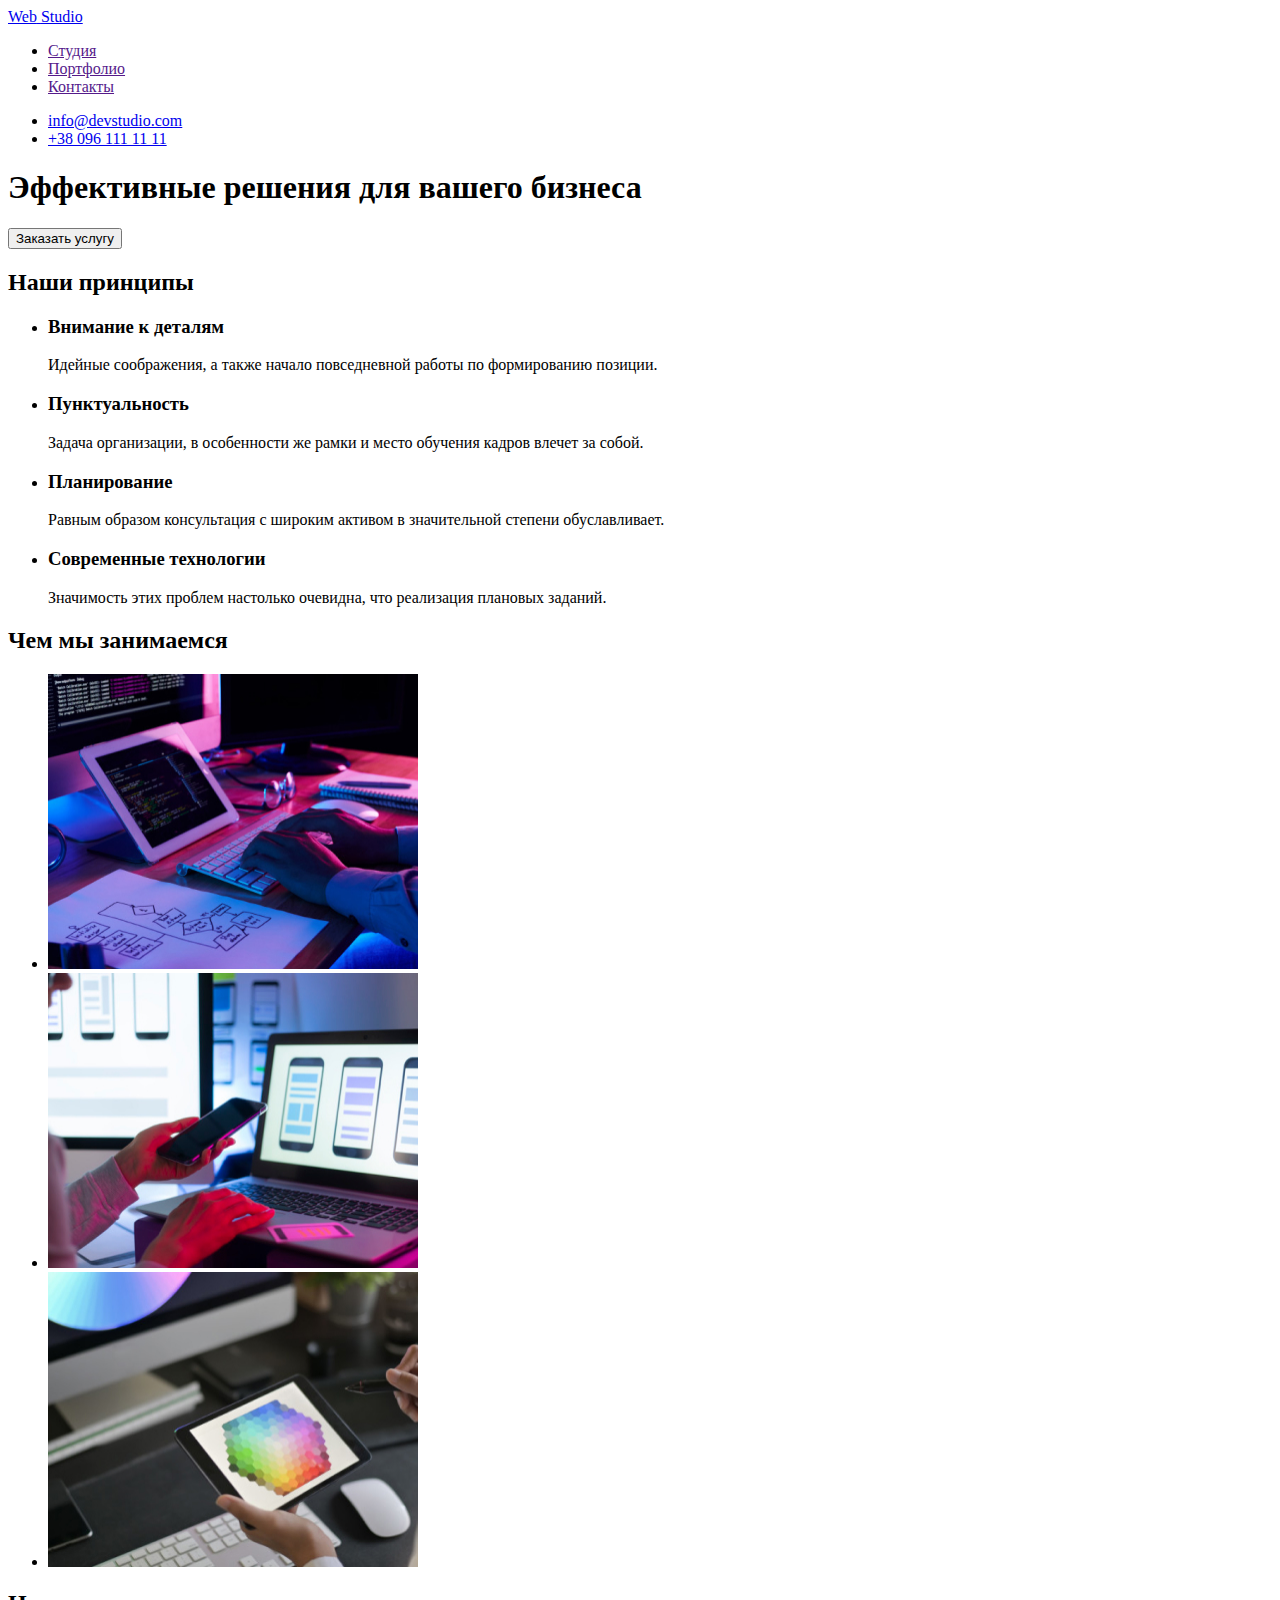
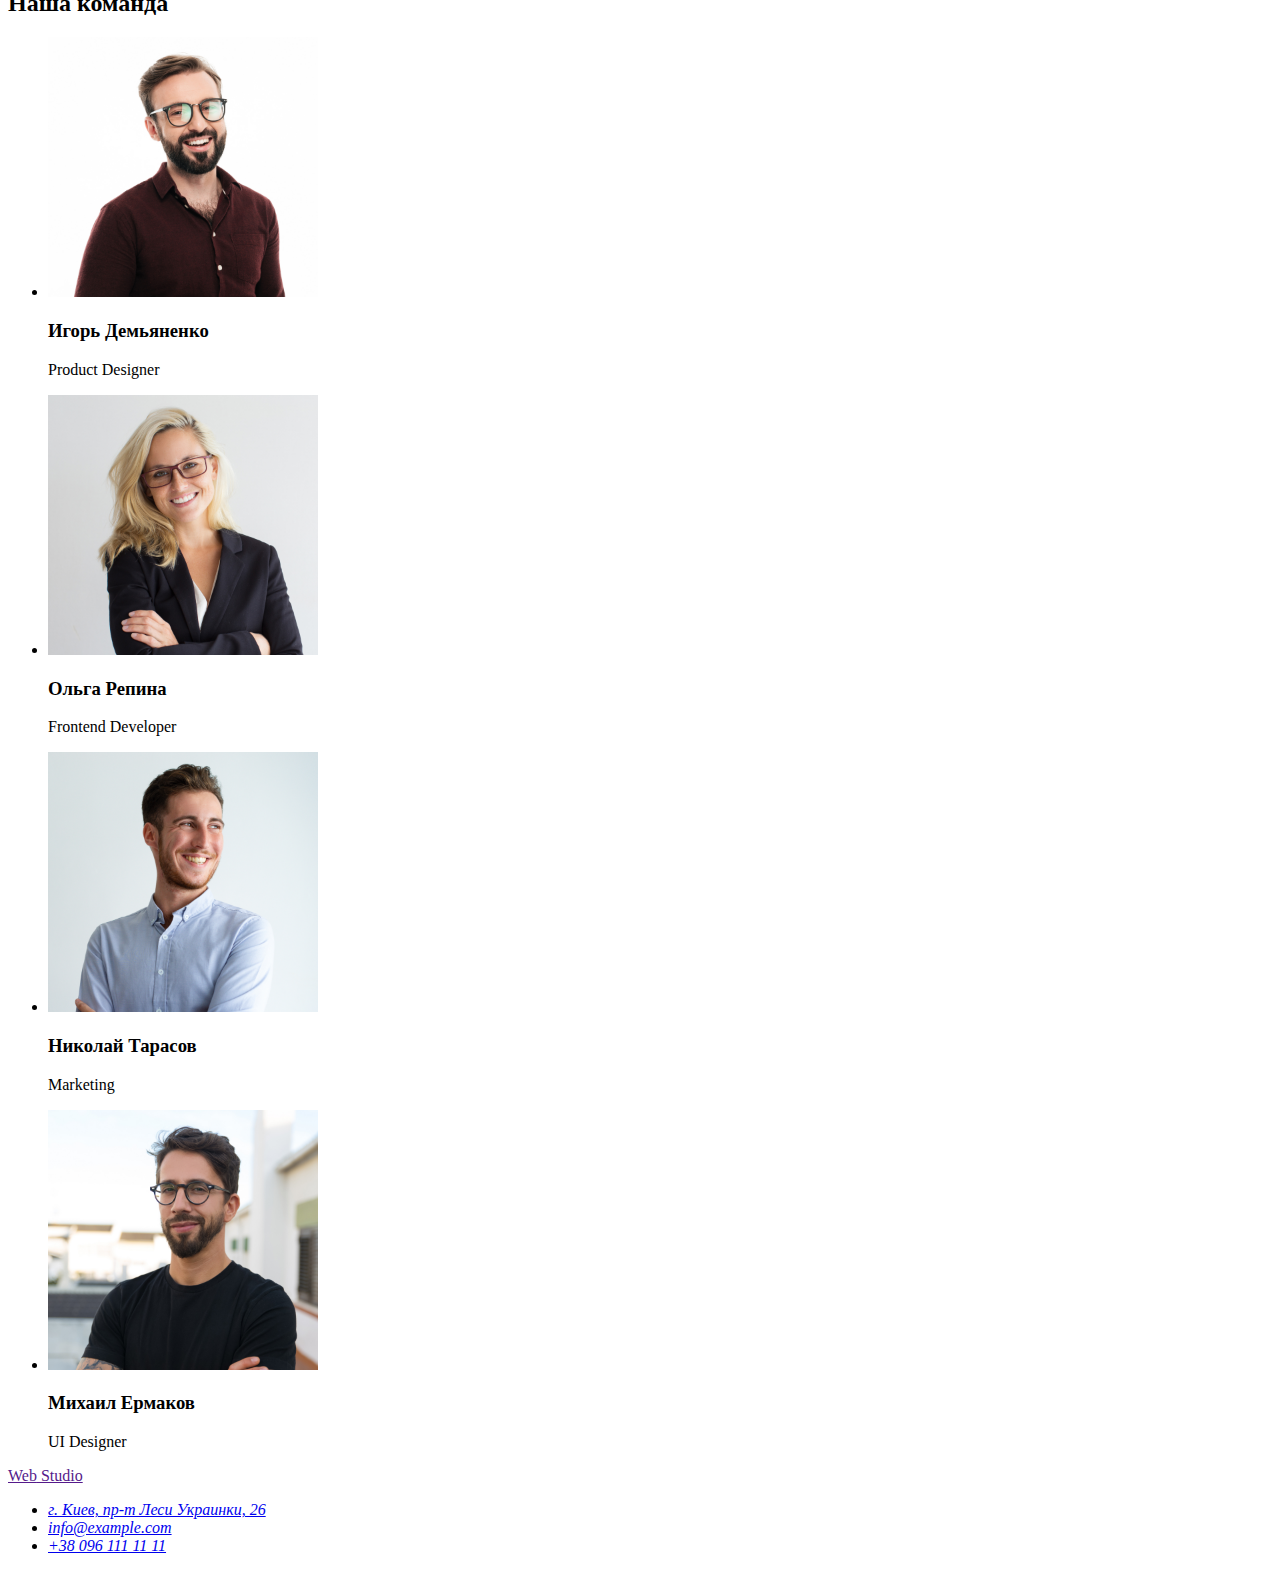
==== index.html @ e78b8bb2 "Revert "Update index.html"" ====
<!DOCTYPE html>
<html lang="ru">
  <head>
    <meta charset="UTF-8" />
    <meta name="viewport" content="width=device-width, initial-scale=1.0" />
    <title>Document</title>
    <link rel="stylesheet" href="./css/slyles.css" />
  </head>
  <body>
    <!--Head-->
    <header class="page-header">
      <nav>
        <a
          href="./index.html"
          class="logo"
        >
          <span>Web</span>
          <span>Studio</span>
        </a>

        <ul class="site-nav">
          <li><a href="">Студия</a></li>
          <li><a href="">Портфолио</a></li>
          <li><a href="">Контакты</a></li>
        </ul>
      </nav>

      <ul class="contact-us-nav">
        <li>
          <a href="mailto:info@devstudio.com"
            >info@devstudio.com</a
          >
        </li>
        <li>
          <a href="tel:+380961111111"
            >+38 096 111 11 11</a
          >
        </li>
      </ul>
    </header>

    <!--Hero-->
    <main>
      <!--Decisions-->
      <section>
        <h1>Эффективные решения для вашего бизнеса</h1>
        <button type="submit" value="Submit">Заказать услугу</button>
      </section>

      <!--Rules-->
      <section>
        <h2>Наши принципы</h2>
        <ul>
          <li>
            <h3>Внимание к деталям</h3>
            <p>
              Идейные соображения, а также начало повседневной работы по
              формированию позиции.
            </p>
          </li>
          <li>
            <h3>Пунктуальность</h3>
            <p>
              Задача организации, в особенности же рамки и место обучения кадров
              влечет за собой.
            </p>
          </li>
          <li>
            <h3>Планирование</h3>
            <p>
              Равным образом консультация с широким активом в значительной
              степени обуславливает.
            </p>
          </li>
          <li>
            <h3>Современные технологии</h3>
            <p>
              Значимость этих проблем настолько очевидна, что реализация
              плановых заданий.
            </p>
          </li>
        </ul>
      </section>

      <!--About us-->
      <section>
        <h2>Чем мы занимаемся</h2>
        <ul>
          <li>
            <img
              src="./images/img1.jpg"
              alt="desktop"
              width="370"
              height="295"
            />
          </li>
          <li>
            <img
              src="./images/img2.jpg"
              alt="mobile"
              width="370"
              height="295"
            />
          </li>
          <li>
            <img
              src="./images/img3.jpg"
              alt="design"
              width="370"
              height="295"
            />
          </li>
        </ul>
      </section>

      <!--Our team-->
      <section>
        <h2>Наша команда</h2>
        <ul>
          <li>
            <img
              src="./images/igor.jpg"
              alt="Игорь Демьяненко"
              width="270"
              height="260"
            />
            <h3>Игорь Демьяненко</h3>
            <p>Product Designer</p>
            
          </li>
          <li>
            <img
              src="./images/olha.jpg"
              alt="Ольга Репина"
              width="270"
              height="260"
            />
            <h3>Ольга Репина</h3>
            <p>Frontend Developer</p>
          </li>
          <li>
            <img
              src="./images/nikolai.jpg"
              alt="Николай Тарасов"
              width="270"
              height="260"
            />
            <h3>Николай Тарасов</h3>
            <p>Marketing</p>
          </li>
          <li>
            <img
              src="./images/mikhail.jpg"
              alt="Михаил Ермаков"
              width="270"
              height="260"
            />
            <h3>Михаил Ермаков</h3>
            <p>UI Designer</p>
          </li>
        </ul>
      </section>

      
    <!--Footer-->
    <footer>
      <a href="">
        <span>Web</span>
        Studio
      </a>

      <!--Adress-->
      <address>
        <ul>
          <li><a href="https://goo.gl/maps/fzgnHAXwvVbWMG2X8">г. Киев, пр-т Леси Украинки, 26</a>
          </li>
          <li><a href="mailto:info@example.com"> info@example.com</a>
          </li>
          <li><a href="tel:+380961111111">+38 096 111 11 11</a>
          </li>
        </ul>
      </address>

    </footer>
  </body>
</html>
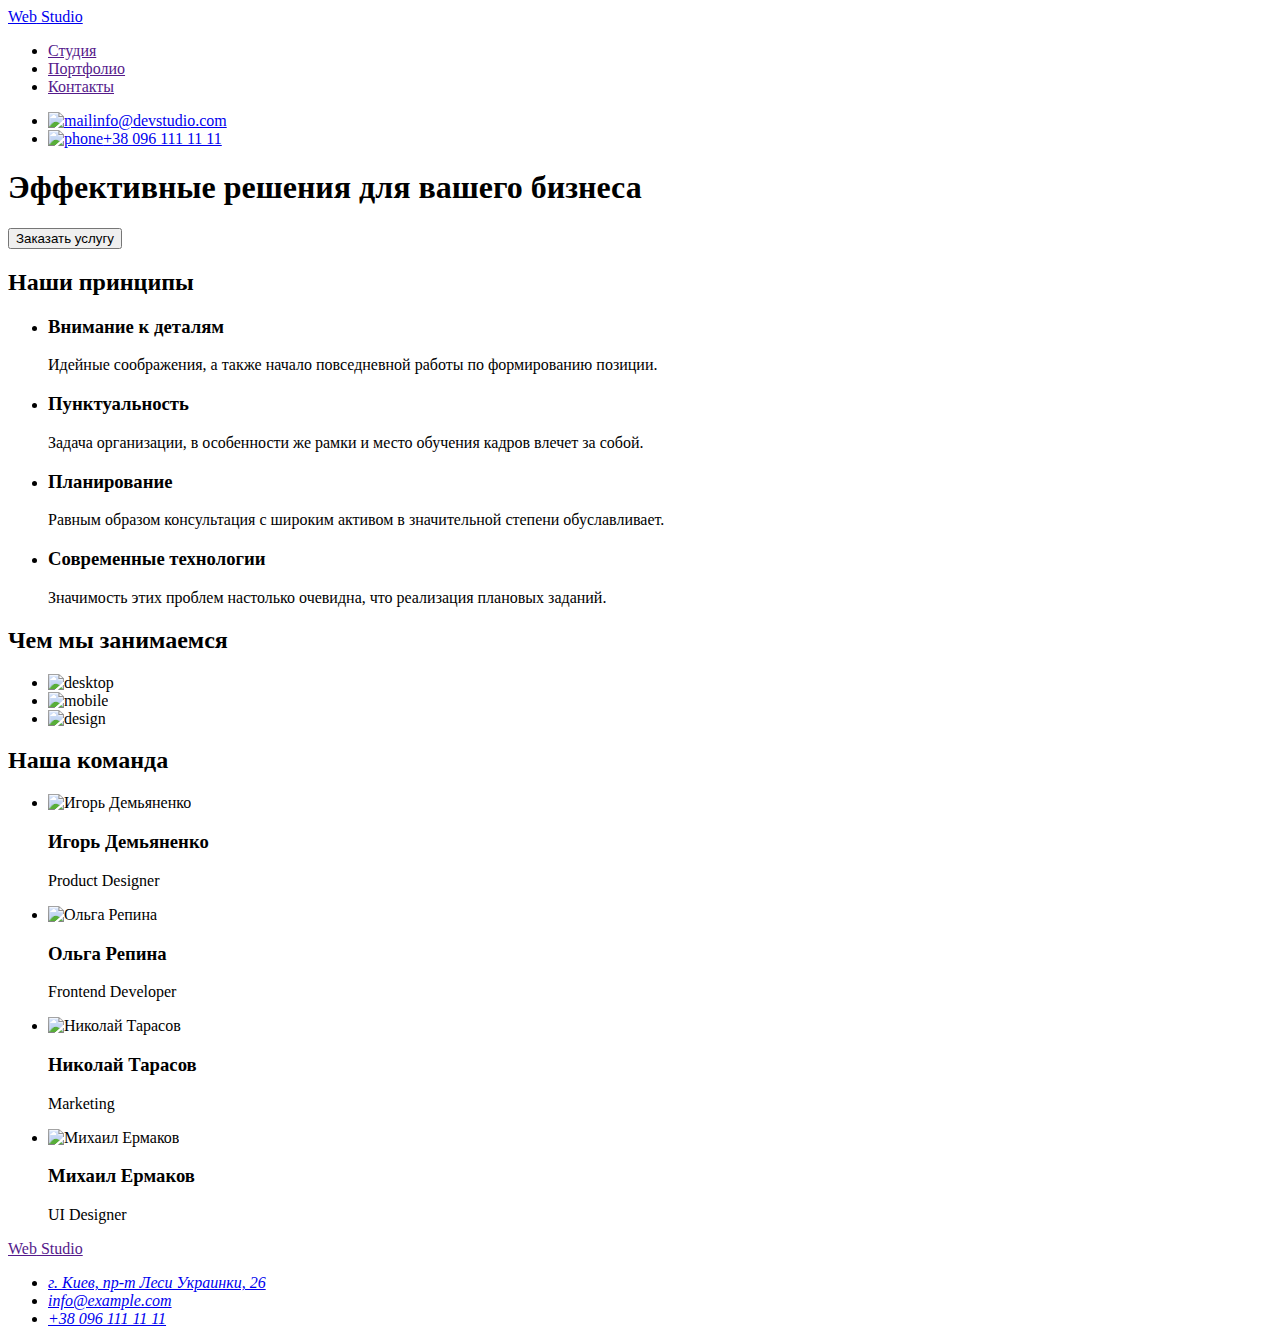
==== commit fc1d76c0: "Revert "updating images"" ====
--- a/index.html
+++ b/index.html
@@ -28,12 +28,12 @@
       <ul class="contact-us-nav">
         <li>
           <a href="mailto:info@devstudio.com"
-            >info@devstudio.com</a
+            ><img src="./images/mail.svg" alt="mail" />info@devstudio.com</a
           >
         </li>
         <li>
           <a href="tel:+380961111111"
-            >+38 096 111 11 11</a
+            ><img src="./images/phone.svg" alt="phone" />+38 096 111 11 11</a
           >
         </li>
       </ul>
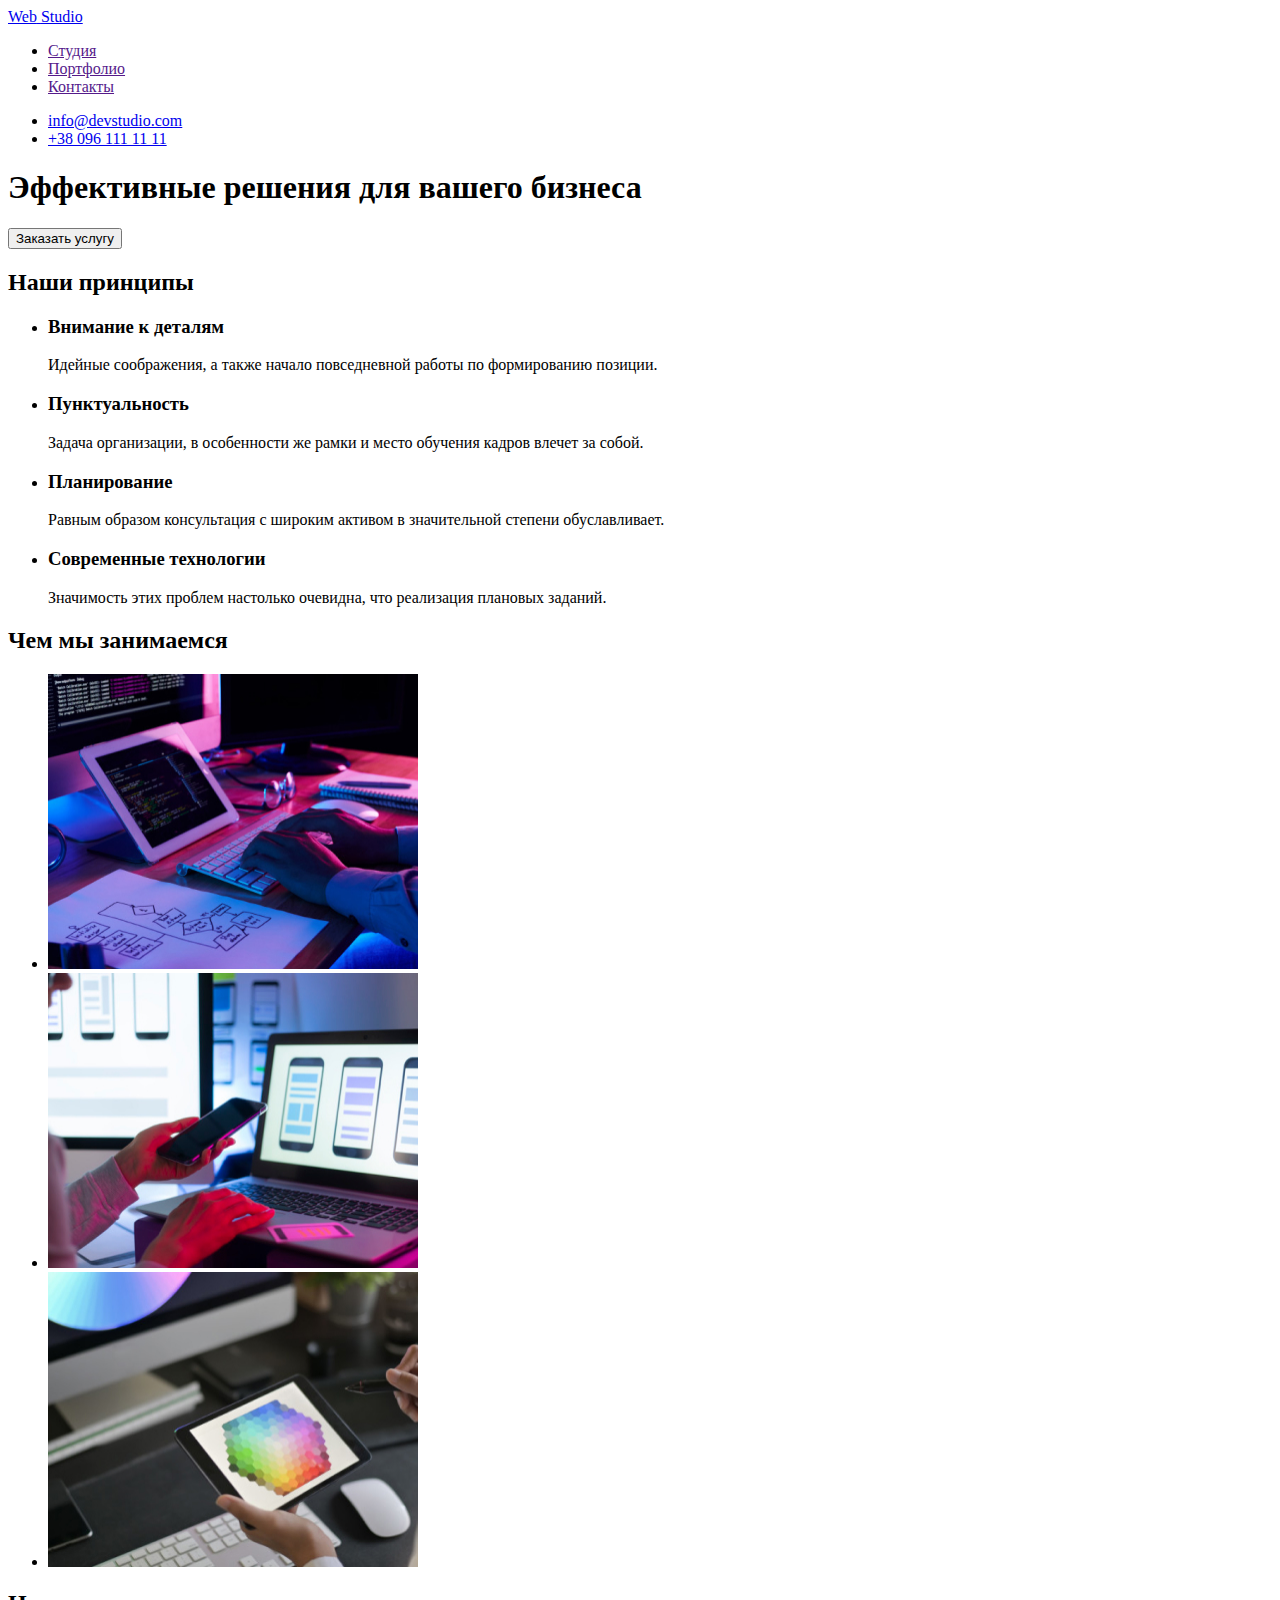
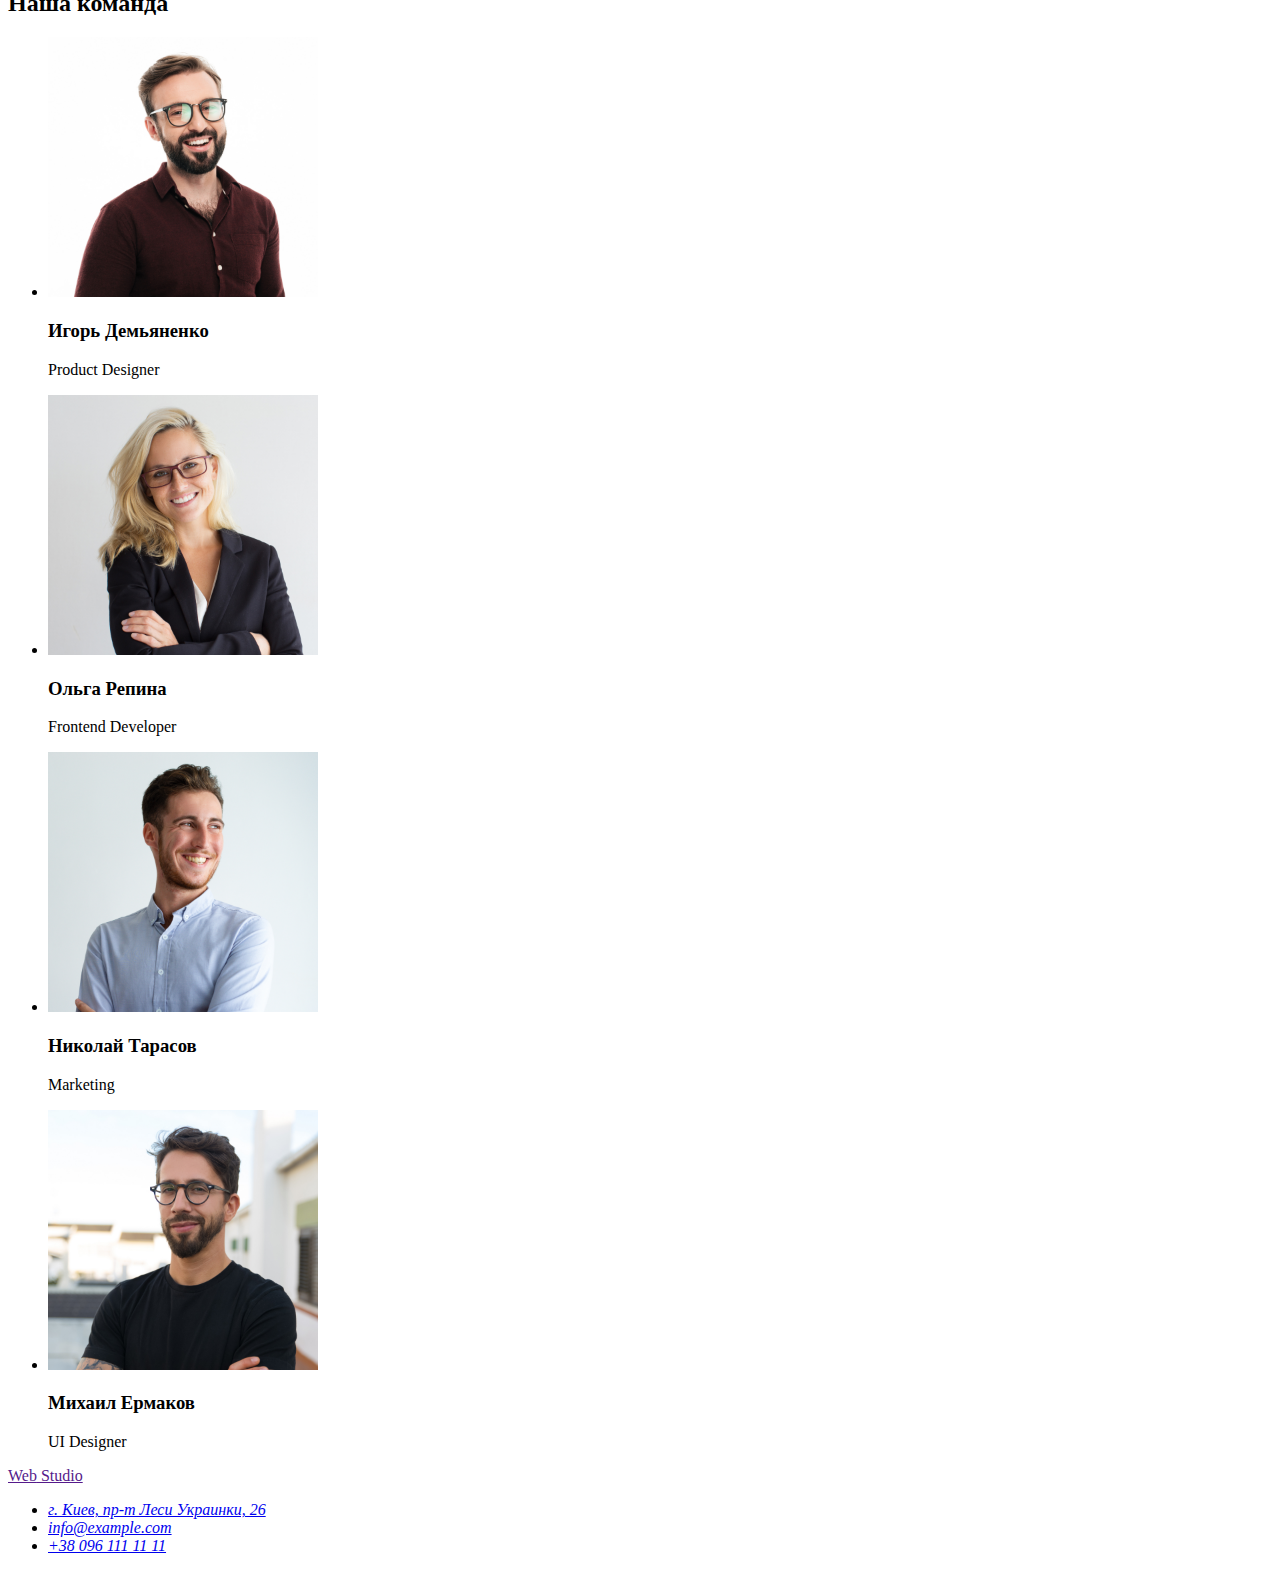
==== commit 757d5e86: "Revert "Revert "updating images""" ====
--- a/index.html
+++ b/index.html
@@ -28,12 +28,12 @@
       <ul class="contact-us-nav">
         <li>
           <a href="mailto:info@devstudio.com"
-            ><img src="./images/mail.svg" alt="mail" />info@devstudio.com</a
+            >info@devstudio.com</a
           >
         </li>
         <li>
           <a href="tel:+380961111111"
-            ><img src="./images/phone.svg" alt="phone" />+38 096 111 11 11</a
+            >+38 096 111 11 11</a
           >
         </li>
       </ul>
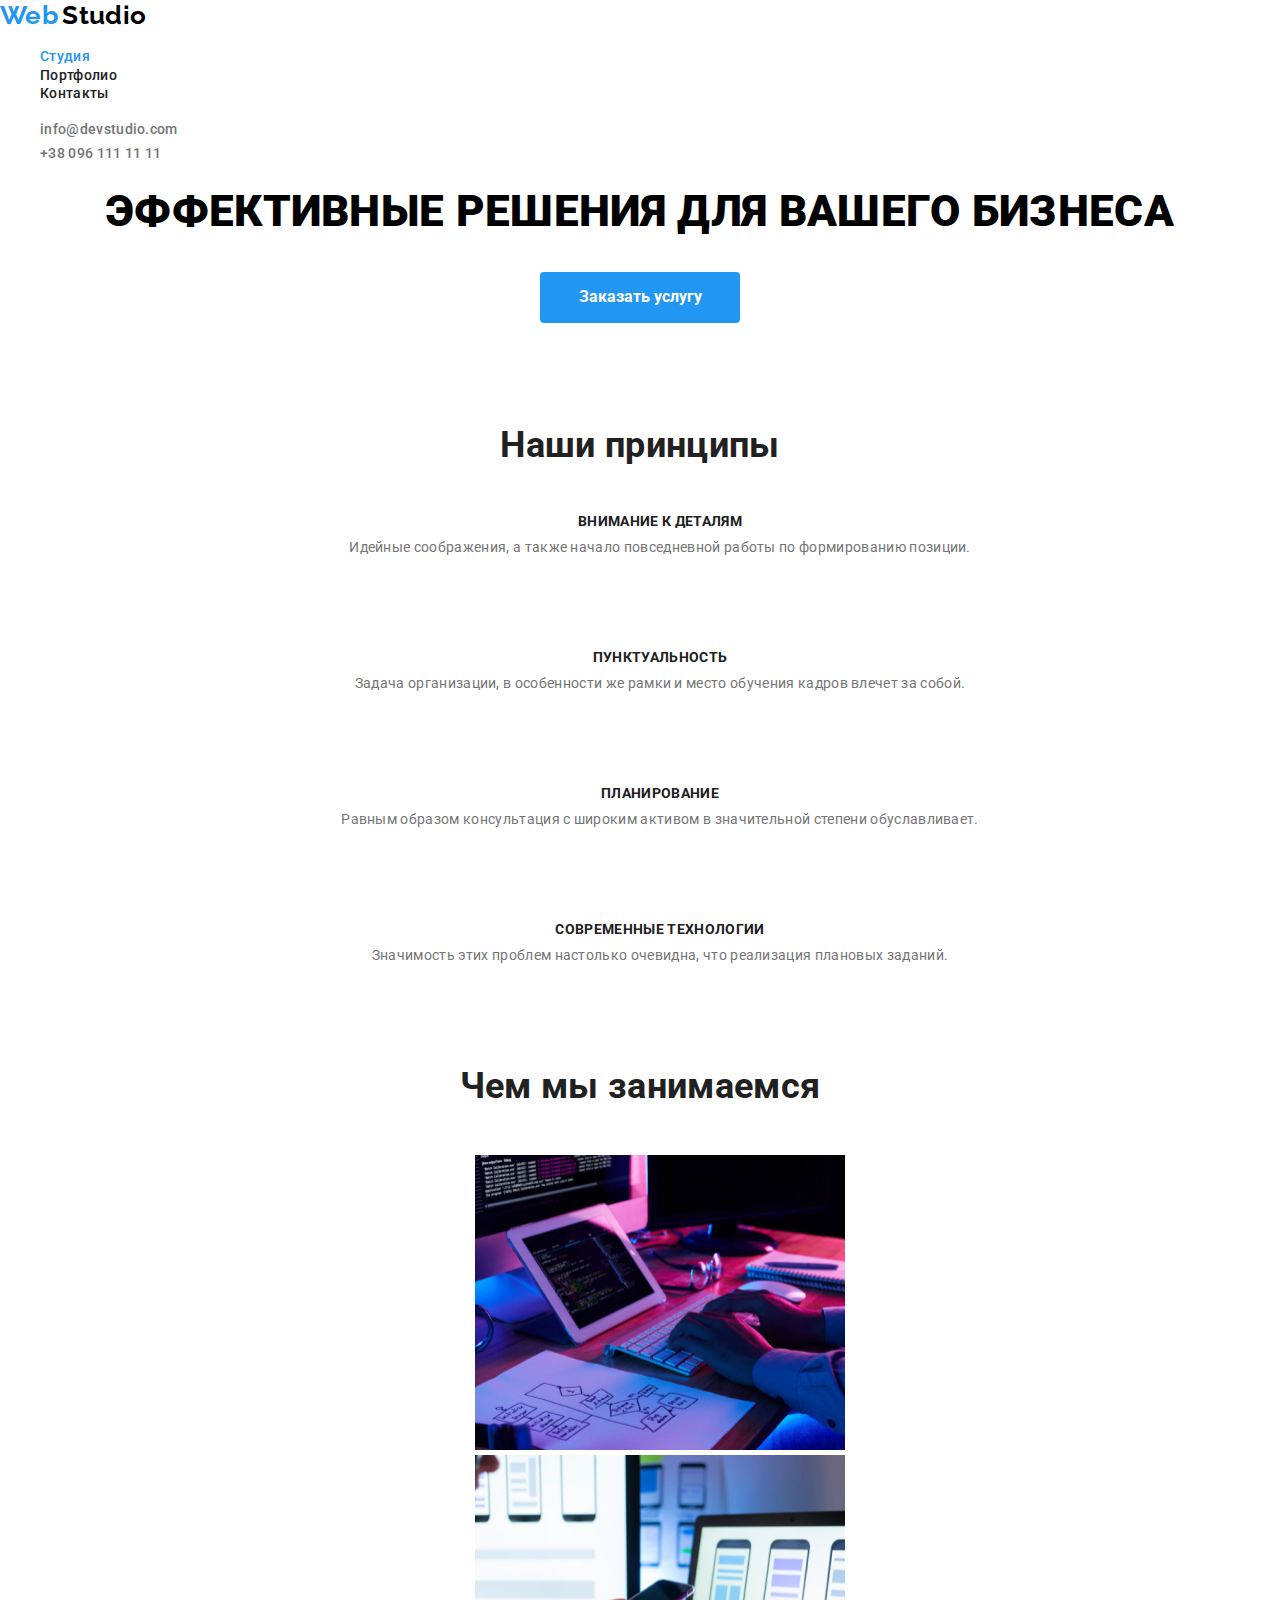
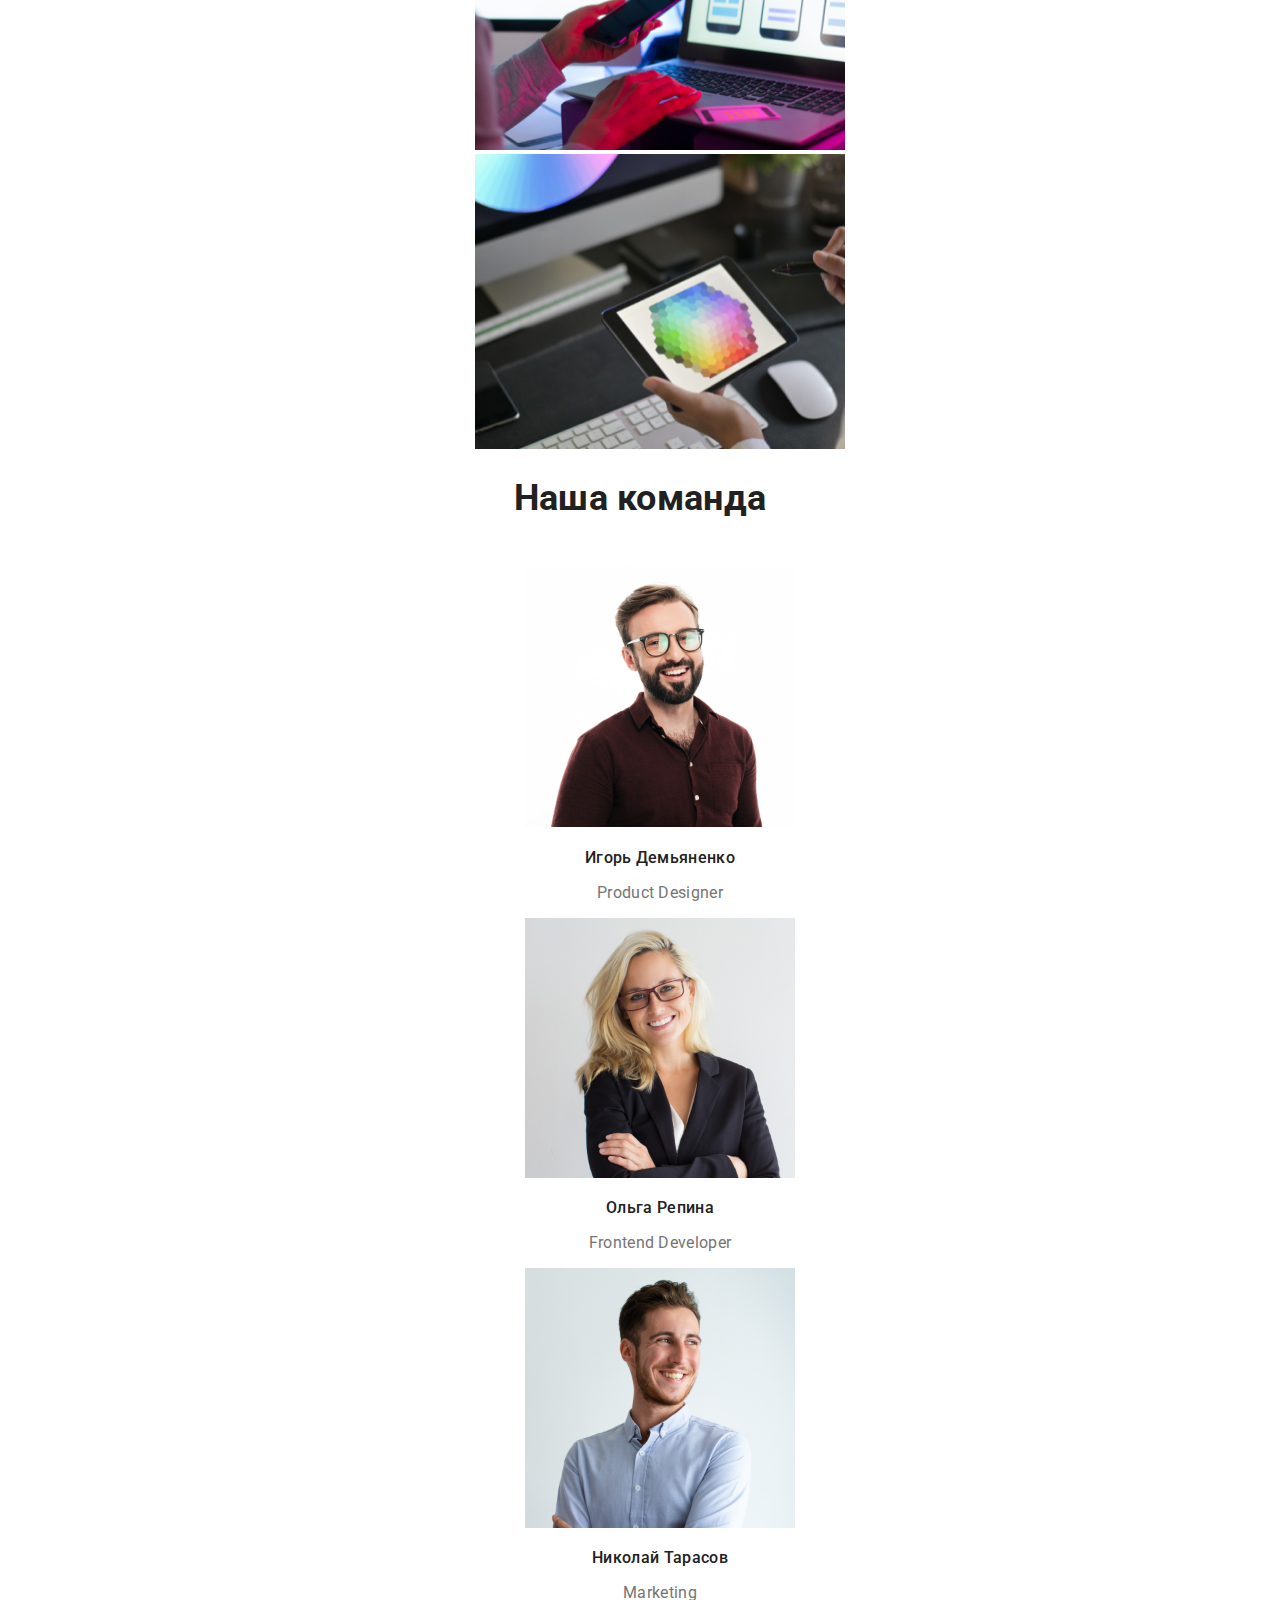
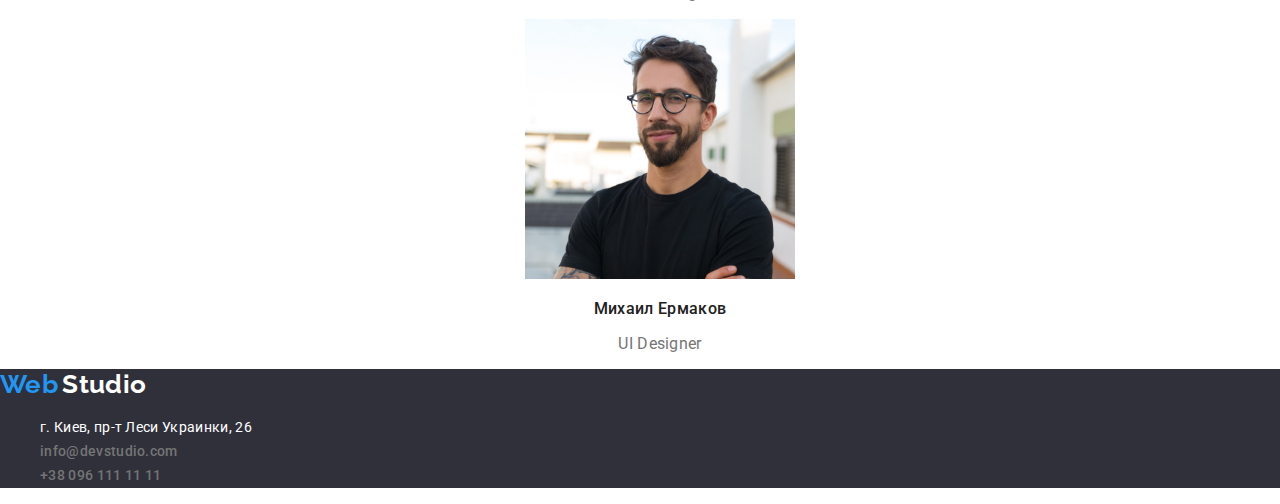
==== commit 8c29cbd9: "updating all" ====
--- a/index.html
+++ b/index.html
@@ -4,77 +4,72 @@
     <meta charset="UTF-8" />
     <meta name="viewport" content="width=device-width, initial-scale=1.0" />
     <title>Document</title>
-    <link rel="stylesheet" href="./css/slyles.css" />
+    <link href="https://fonts.googleapis.com/css2?family=Raleway:wght@700&family=Roboto:wght@400;500;700;900&display=swap"
+      rel="stylesheet" />
+    <link rel="stylesheet" href="https://cdnjs.cloudflare.com/ajax/libs/modern-normalize/0.7.0/modern-normalize.min.css" />
+    <link rel="stylesheet" href="./css/main.css"/>
   </head>
-  <body>
+  <body class="page">
     <!--Head-->
     <header class="page-header">
       <nav>
-        <a
-          href="./index.html"
-          class="logo"
-        >
-          <span>Web</span>
-          <span>Studio</span>
+        <a href="./index.html" class="logo">
+          <span class="logo-web">Web</span>
+          <span class="logo-studio">Studio</span>
         </a>
-
+    
         <ul class="site-nav">
-          <li><a href="">Студия</a></li>
-          <li><a href="">Портфолио</a></li>
-          <li><a href="">Контакты</a></li>
+          <li><a href="index.html" class="link current">Студия</a></li>
+          <li><a href="portfolio.html" class="link">Портфолио</a></li>
+          <li><a href="" class="link">Контакты </a></li>
         </ul>
       </nav>
 
       <ul class="contact-us-nav">
         <li>
-          <a href="mailto:info@devstudio.com"
-            >info@devstudio.com</a
-          >
+          <a href="mailto:info@devstudio.com" class="contact-link">info@devstudio.com</a>
         </li>
         <li>
-          <a href="tel:+380961111111"
-            >+38 096 111 11 11</a
-          >
+          <a href="tel:+380961111111" class="contact-link">+38 096 111 11 11</a>
         </li>
       </ul>
-    </header>
-
+      </header>
     <!--Hero-->
-    <main>
+    <main> 
       <!--Decisions-->
-      <section>
-        <h1>Эффективные решения для вашего бизнеса</h1>
-        <button type="submit" value="Submit">Заказать услугу</button>
+      <section class="hero">
+        <h1 class="hero-title">Эффективные решения для вашего бизнеса</h1>
+        <button type="submit" value="Submit" class="primary-button">Заказать услугу</button>
       </section>
 
       <!--Rules-->
-      <section>
-        <h2>Наши принципы</h2>
-        <ul>
+      <section class="rules">
+        <h2 class="section-title">Наши принципы</h2>
+        <ul class="rules" >
           <li>
-            <h3>Внимание к деталям</h3>
-            <p>
+            <h3 class="title">Внимание к деталям</h3>
+            <p class="text">
               Идейные соображения, а также начало повседневной работы по
               формированию позиции.
             </p>
           </li>
           <li>
-            <h3>Пунктуальность</h3>
-            <p>
+            <h3 class="title">Пунктуальность</h3>
+            <p class="text">
               Задача организации, в особенности же рамки и место обучения кадров
               влечет за собой.
             </p>
           </li>
           <li>
-            <h3>Планирование</h3>
-            <p>
+            <h3 class="title">Планирование</h3>
+            <p class="text">
               Равным образом консультация с широким активом в значительной
               степени обуславливает.
             </p>
           </li>
           <li>
-            <h3>Современные технологии</h3>
-            <p>
+            <h3 class="title">Современные технологии</h3>
+            <p class="text">
               Значимость этих проблем настолько очевидна, что реализация
               плановых заданий.
             </p>
@@ -83,9 +78,9 @@
       </section>
 
       <!--About us-->
-      <section>
-        <h2>Чем мы занимаемся</h2>
-        <ul>
+      <section class="about-us" >
+        <h2 class="section-title">Чем мы занимаемся</h2>
+        <ul class="about-us">
           <li>
             <img
               src="./images/img1.jpg"
@@ -114,9 +109,9 @@
       </section>
 
       <!--Our team-->
-      <section>
-        <h2>Наша команда</h2>
-        <ul>
+      <section class="our-team">
+        <h2 class="section-title">Наша команда</h2>
+        <ul class="our-team">
           <li>
             <img
               src="./images/igor.jpg"
@@ -124,8 +119,8 @@
               width="270"
               height="260"
             />
-            <h3>Игорь Демьяненко</h3>
-            <p>Product Designer</p>
+            <h3 class="title">Игорь Демьяненко</h3>
+            <p class="career-title">Product Designer</p>
             
           </li>
           <li>
@@ -135,8 +130,8 @@
               width="270"
               height="260"
             />
-            <h3>Ольга Репина</h3>
-            <p>Frontend Developer</p>
+            <h3 class="title">Ольга Репина</h3>
+            <p class="career-title">Frontend Developer</p>
           </li>
           <li>
             <img
@@ -145,8 +140,8 @@
               width="270"
               height="260"
             />
-            <h3>Николай Тарасов</h3>
-            <p>Marketing</p>
+            <h3 class="title">Николай Тарасов</h3>
+            <p class="career-title">Marketing</p>
           </li>
           <li>
             <img
@@ -155,32 +150,33 @@
               width="270"
               height="260"
             />
-            <h3>Михаил Ермаков</h3>
-            <p>UI Designer</p>
+            <h3 class="title">Михаил Ермаков</h3>
+            <p class="career-title">UI Designer</p>
           </li>
         </ul>
       </section>
-
+    </main> 
       
     <!--Footer-->
-    <footer>
+    <footer class="footer">
       <a href="">
-        <span>Web</span>
-        Studio
+        <span class="logo-web">Web</span>
+        <span class="logo-studio-footer">Studio</span>
       </a>
 
       <!--Adress-->
       <address>
-        <ul>
-          <li><a href="https://goo.gl/maps/fzgnHAXwvVbWMG2X8">г. Киев, пр-т Леси Украинки, 26</a>
+        <ul class="contact-us-nav">
+          <li><a href="https://goo.gl/maps/fzgnHAXwvVbWMG2X8" class="location">г. Киев, пр-т Леси Украинки, 26</a>
           </li>
-          <li><a href="mailto:info@example.com"> info@example.com</a>
+          <li>
+            <a href="mailto:info@devstudio.com" class="contact-link">info@devstudio.com</a>
           </li>
-          <li><a href="tel:+380961111111">+38 096 111 11 11</a>
+          <li>
+            <a href="tel:+380961111111" class="contact-link">+38 096 111 11 11</a>
           </li>
         </ul>
       </address>
-
     </footer>
   </body>
 </html>
--- a/css/main.css
+++ b/css/main.css
@@ -0,0 +1,346 @@
+:root {
+  --primary-text-color: #757575;
+  --title-text-color: #212121;
+  --accent-color: #2196f3;
+  --logo-studio-color: #000000;
+  --primary-bg-color: #ffffff;
+  --add-bg-color: #f5f4fa;
+  --add-text-color: #ffffff;
+  --add-accent-color: rgba(33, 150, 243, 0.9);
+  --footer-bg-color: #2f303a;
+  --footer-add-text-color: rgba(255, 255, 255, 0.6);
+}
+
+.page {
+  margin: 0px;
+  color: var(--primary-bg-color);
+  background-color: var(--primary-bg-color);
+
+  font-family: Roboto, sans-serif;
+  letter-spacing: 0.02em;
+}
+
+.list {
+  padding: 0px;
+  margin: 0px;
+  list-style: none;
+}
+
+a {
+  text-decoration: none;
+}
+
+li {
+  list-style-type: none;
+}
+
+/* цвет основого текста #212121 */
+/* вторичный цвет текста #757575 */
+/* белый #FFFFFF */
+/* цвет акцента #2196F3 */
+/* дополнительный цвет текста rgba(255, 255, 255, 0.6);*/
+/* вторичный цвет фона #F5F4FA */
+/* цвет фона футера #2F303A */
+
+/* logo */
+.logo-web {
+  color: var(--accent-color);
+
+  font-family: Raleway, sans-serif;
+  font-weight: bold;
+  font-size: 26px;
+  line-height: 1.2;
+  text-decoration: none;
+}
+.logo-studio {
+  color: var(--logo-studio-color);
+
+  font-family: Raleway, sans-serif;
+  font-weight: bold;
+  font-size: 26px;
+  line-height: 1.2;
+  text-decoration: none;
+}
+
+.logo {
+  text-decoration: none;
+}
+
+/* site-nav */
+.site-nav .link {
+  color: var(--title-text-color);
+
+  font-weight: 500;
+  font-size: 14px;
+  line-height: 1.14;
+  font-style: normal;
+  text-decoration: none;
+}
+
+.site-nav .link:hover,
+.site-nav .link:focus {
+  color: var(--accent-color);
+
+  font-weight: 500;
+  font-size: 14px;
+  line-height: 1.14;
+  font-style: normal;
+  text-decoration: none;
+}
+.site-nav .link.current {
+  color: var(--accent-color);
+
+  font-weight: 500;
+  font-size: 14px;
+  line-height: 1.14;
+  font-style: normal;
+  text-decoration: none;
+}
+
+/* contact-nav */
+
+.contact-link {
+  color: var(--primary-text-color);
+
+  font-weight: 500;
+  font-size: 14px;
+  line-height: 1.7;
+  font-style: normal;
+  text-decoration: none;
+}
+.contact-link:hover,
+.contact-link:focus {
+  color: var(--accent-color);
+
+  font-weight: 500;
+  font-size: 14px;
+  line-height: 1.7;
+  font-style: normal;
+  text-decoration: none;
+}
+
+/* hero */
+
+.hero {
+  text-align: center;
+  margin-bottom: 94px;
+}
+
+.hero-title {
+  margin-top: 0px;
+  margin-bottom: 30px;
+
+  color: var(--logo-studio-color);
+
+  font-weight: 900;
+  font-size: 44px;
+  line-height: 1.36;
+  text-transform: uppercase;
+}
+
+/* section */
+.invisible-title {
+  display: none;
+}
+.section-title {
+  margin-top: 0px;
+  margin-bottom: 40px;
+  color: var(--title-text-color);
+
+  font-weight: bold;
+  font-size: 36px;
+  line-height: 1.6;
+  text-align: center;
+}
+
+/* rules */
+.rules {
+  text-align: center;
+}
+.rules .title {
+  margin-top: 0px;
+  margin-bottom: 10px;
+  color: var(--title-text-color);
+
+  font-weight: bold;
+  font-size: 14px;
+  line-height: 1.14;
+  text-transform: uppercase;
+}
+.rules .text {
+  margin-top: 0px;
+  margin-bottom: 94px;
+  color: var(--primary-text-color);
+
+  font-size: 14px;
+  line-height: 1.14;
+}
+
+/* about-us */
+.about-us {
+  text-align: center;
+}
+.about-us .title {
+  color: var(--title-text-color);
+
+  font-weight: bold;
+  font-size: 14px;
+  line-height: 1.14;
+  text-align: center;
+  text-transform: uppercase;
+}
+
+/* our-team */
+.our-team {
+  text-align: center;
+}
+.our-team .title {
+  color: var(--title-text-color);
+
+  font-weight: 500;
+  font-size: 16px;
+  line-height: 1.19;
+  text-align: center;
+}
+.our-team .career-title {
+  color: var(--primary-text-color);
+
+  font-size: 16px;
+  line-height: 1.19;
+  text-align: center;
+}
+
+.our-team .social-networks {
+  color: var(--primary-text-color);
+}
+
+/* button */
+.primary-button {
+  display: inline-block;
+  border-radius: 4px;
+  padding: 10px 32px;
+  min-width: 200px;
+  border: 1px solid transparent;
+
+  color: var(--primary-bg-color);
+  background-color: var(--accent-color);
+
+  font-family: inherit;
+  font-weight: bold;
+  font-size: 16px;
+  line-height: 1.8;
+  align-items: center;
+  text-decoration: none;
+}
+
+.primary-button:hover,
+.primary-button:focus {
+  display: inline-block;
+  border-radius: 4px;
+  padding: 10px 32px;
+  min-width: 200px;
+  border: 1px solid transparent;
+
+  color: var(--accent-color);
+  background-color: var(--add-bg-color);
+
+  font-family: inherit;
+  font-weight: bold;
+  font-size: 16px;
+  line-height: 1.8;
+  align-items: center;
+  text-align: center;
+  text-decoration: none;
+}
+
+/* filter-button */
+.filter-button {
+  display: inline-block;
+  border-radius: 4px;
+  padding: 6px 22px;
+  min-width: 73px;
+  border: 1px solid transparent;
+
+  color: var(--title-text-color);
+  background-color: var(--add-bg-color);
+
+  font-family: inherit;
+  font-weight: 500;
+  font-size: 16px;
+  line-height: 1.6;
+  text-align: center;
+  text-decoration: none;
+}
+
+.filter-button:hover,
+.filter-button:focus {
+  display: inline-block;
+  border-radius: 4px;
+  padding: 6px 22px;
+  min-width: 73px;
+  border: 1px solid transparent;
+
+  color: var(--primary-bg-color);
+  background-color: var(--accent-color);
+
+  font-family: inherit;
+  font-weight: 500;
+  font-size: 16px;
+  line-height: 1.6;
+  text-align: center;
+  text-decoration: none;
+}
+
+/* Portfolio.html */
+
+/* project-list */
+.prjct-link {
+  text-decoration: none;
+}
+
+.project-name .title {
+  color: var(--title-text-color);
+
+  font-weight: bold;
+  font-size: 18px;
+  line-height: 2;
+}
+.project-name .subtitle {
+  color: var(--primary-text-color);
+
+  font-size: 16px;
+  line-height: 1.9;
+}
+.project-name .section-text {
+  color: var(--add-text-color);
+
+  font-size: 18px;
+  line-height: 1.56;
+}
+
+/* Footer */
+.footer {
+  background-color: var(--footer-bg-color);
+  text-decoration: none;
+}
+
+/* logo-footer */
+.logo-studio-footer {
+  color: var(--add-text-color);
+
+  font-family: Raleway, sans-serif;
+  font-weight: bold;
+  font-size: 26px;
+  line-height: 1.2;
+  text-decoration: none;
+}
+
+/* adress */
+.footer .location {
+  color: var(--add-text-color);
+
+  font-style: normal;
+  font-size: 14px;
+  line-height: 1.7;
+  text-decoration: none;
+}
